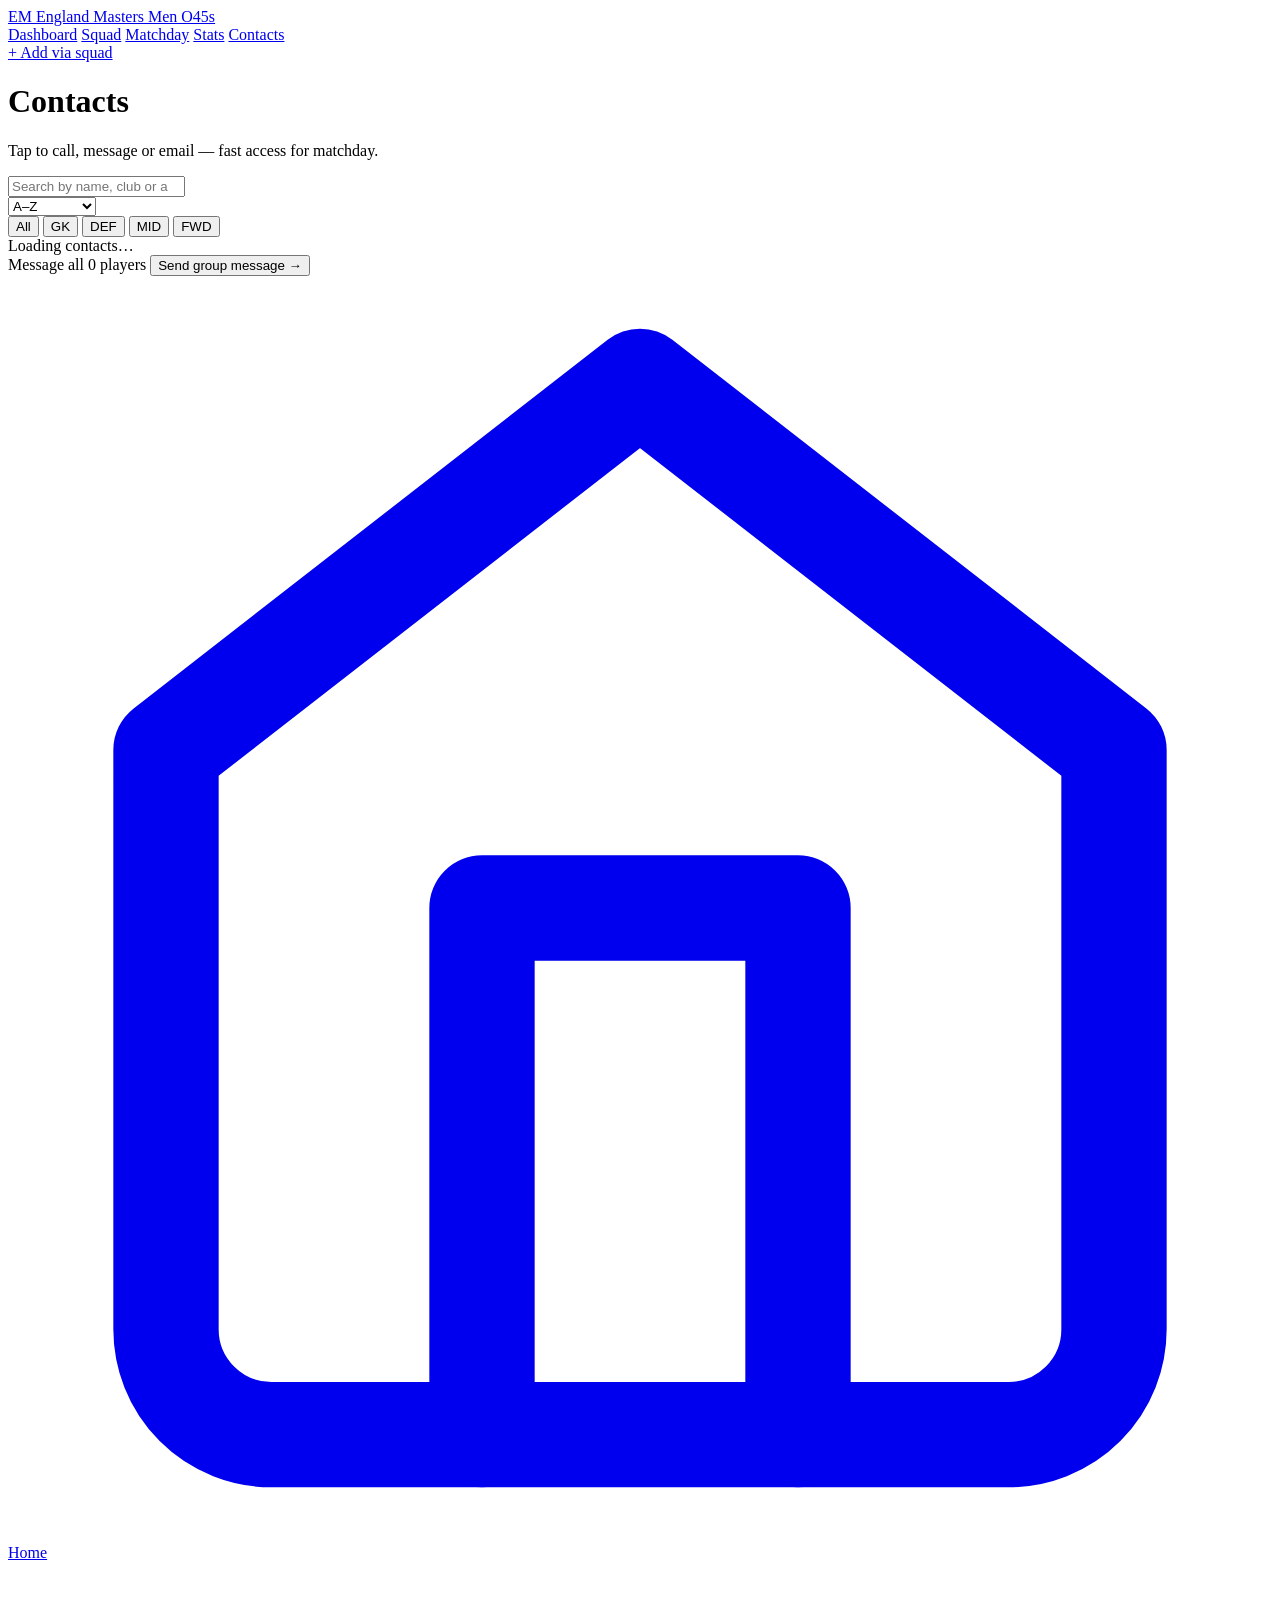
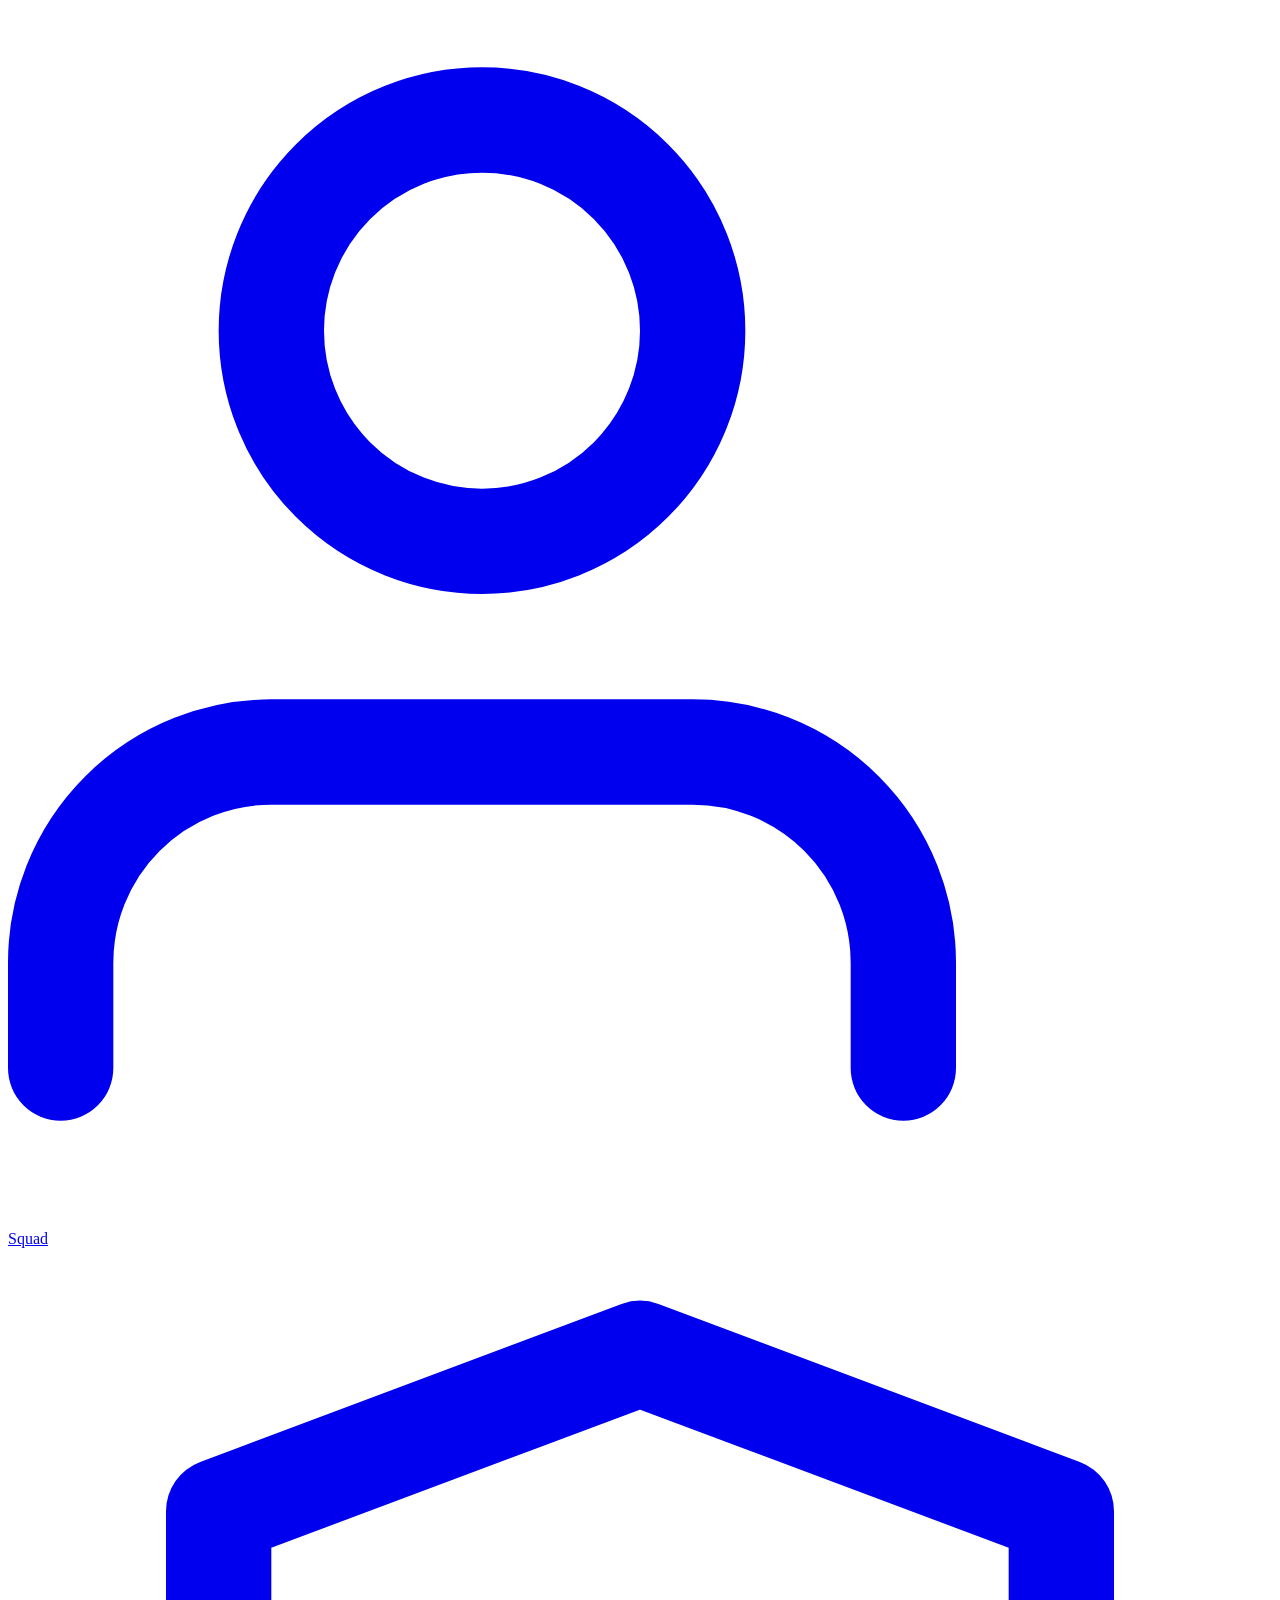
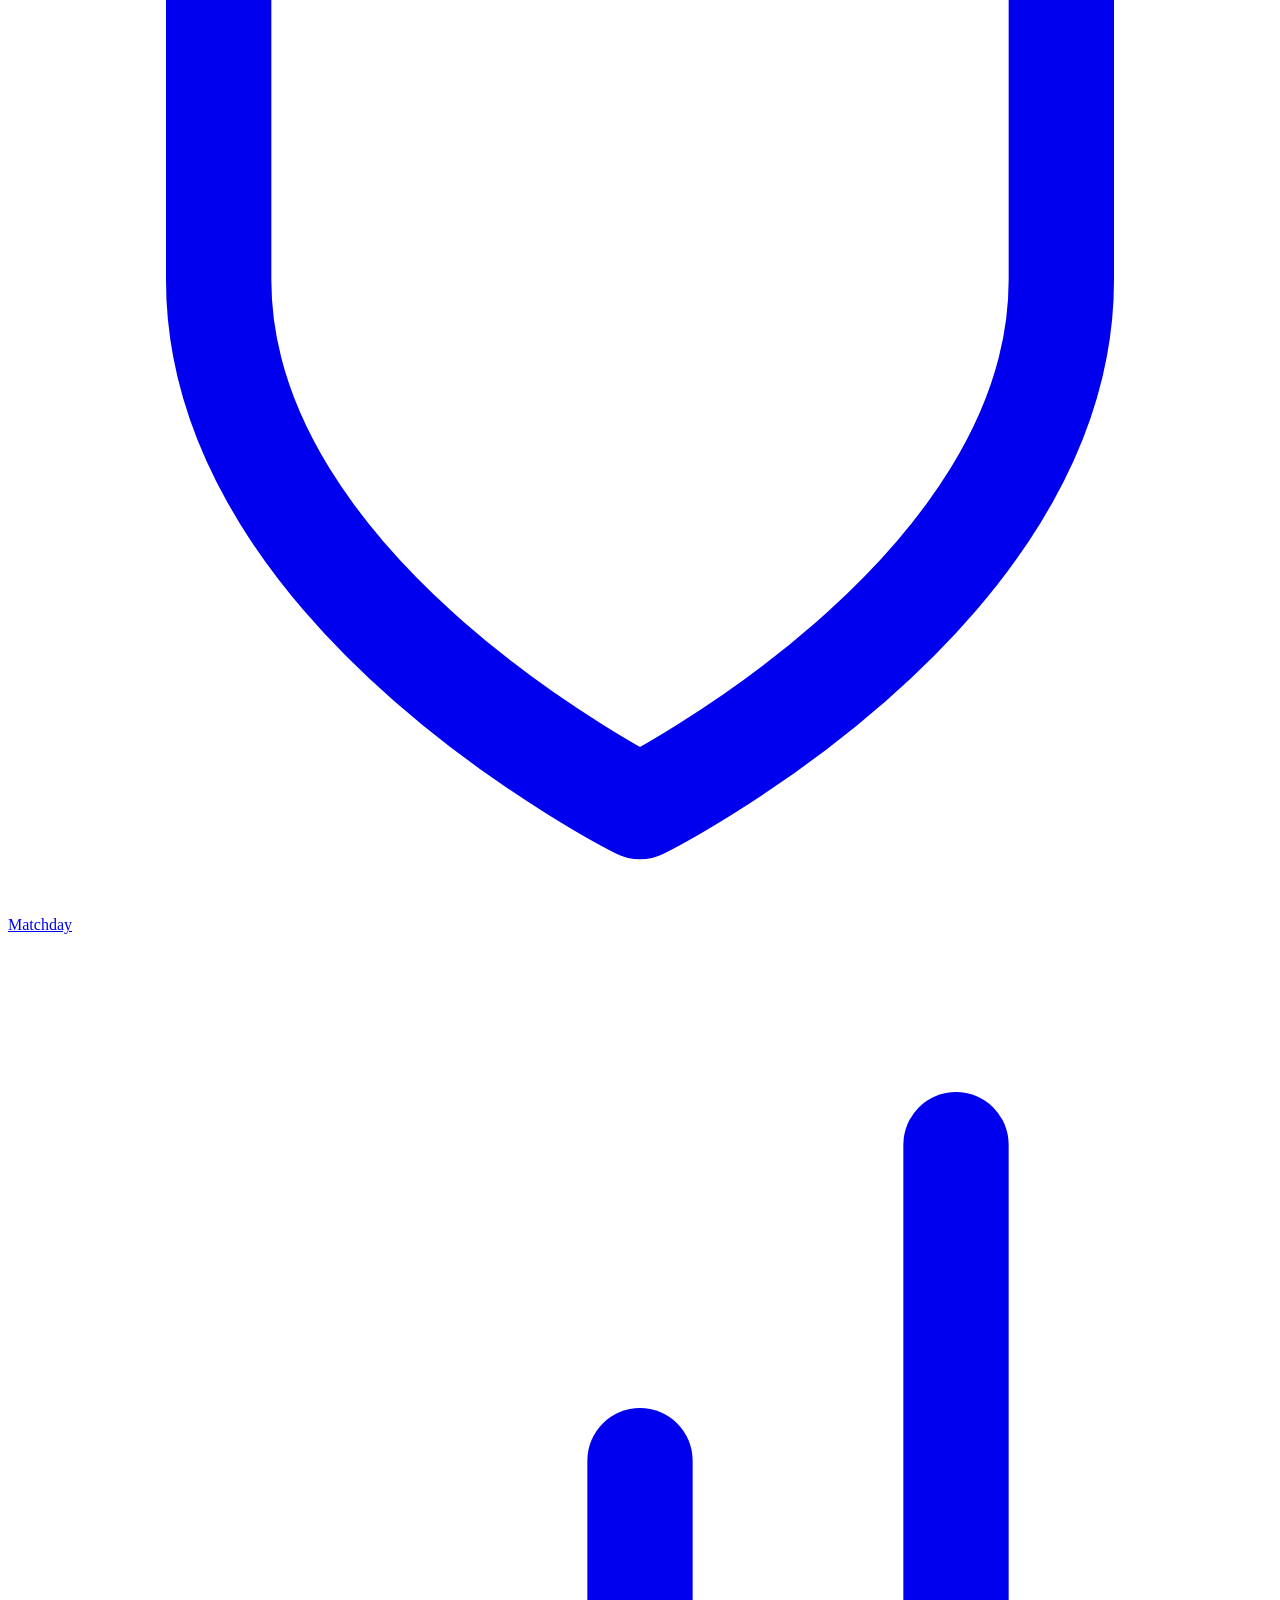
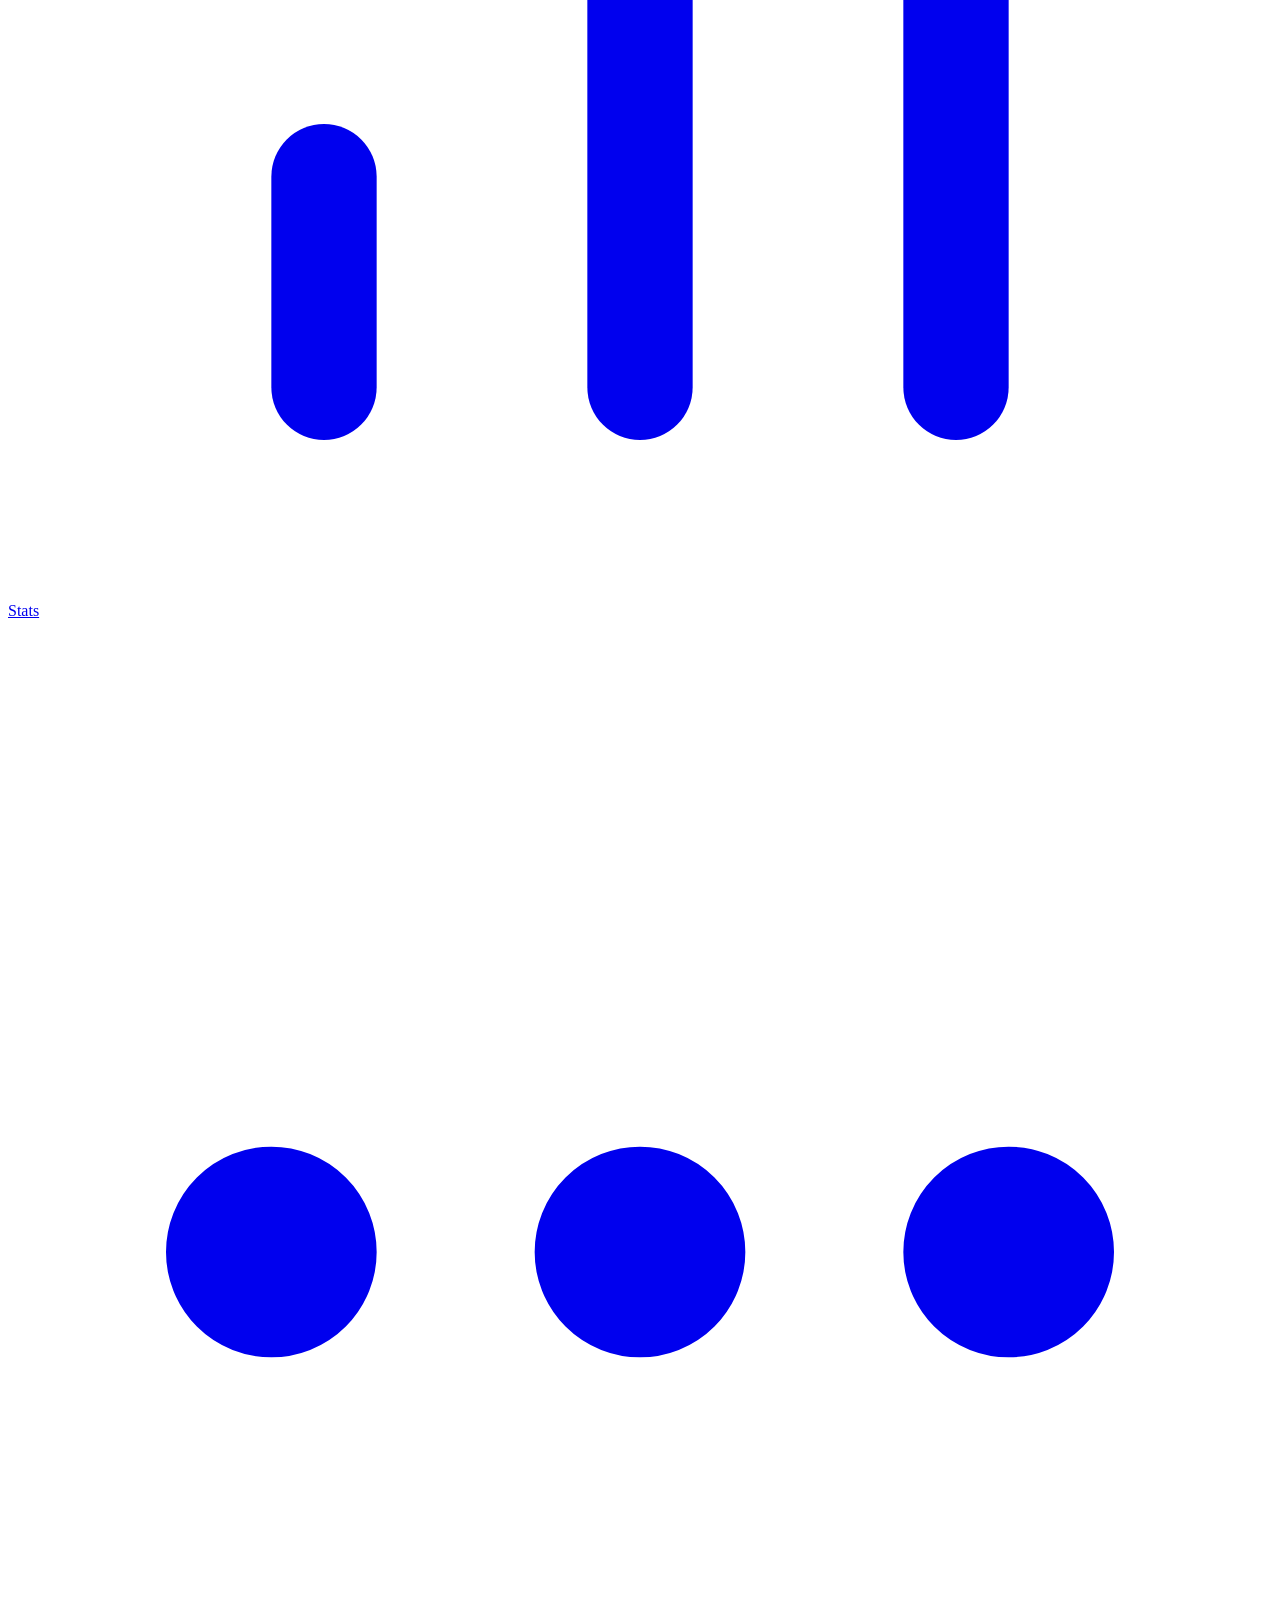
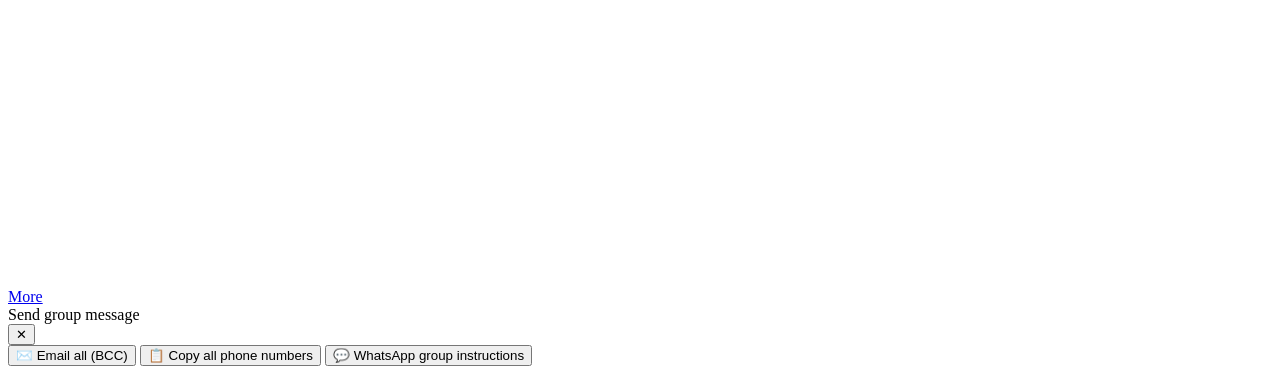
==== contacts.html @ 0eb648f7 "Create contacts.html" ====
<!DOCTYPE html>
<html lang="en">
<head>
<meta charset="UTF-8">
<meta name="viewport" content="width=device-width, initial-scale=1.0">
<meta name="description" content="Player contact directory">
<title>Contacts · England Masters</title>
<link rel="stylesheet" href="styles.css">
<link rel="stylesheet" href="contacts.css">
<script src="supabase-client.js"></script>
<script src="auth.js"></script>
</head>
<body>

<nav class="nav-top" aria-label="Main navigation">
  <a class="nav-brand" href="dashboard.html">
    <span class="nav-badge">EM</span>
    <span class="nav-text">
      <span class="nav-name">England Masters</span>
      <span class="nav-sub">Men O45s</span>
    </span>
  </a>
  <div class="nav-links">
    <a class="nav-link" href="dashboard.html">Dashboard</a>
    <a class="nav-link" href="dashboard.html">Squad</a>
    <a class="nav-link" href="matchday.html">Matchday</a>
    <a class="nav-link" href="stats.html">Stats</a>
    <a class="nav-link active" href="contacts.html">Contacts</a>
  </div>
  <div class="nav-actions">
    <a class="btn btn-primary btn-sm" href="dashboard.html">+ Add via squad</a>
  </div>
</nav>

<main class="page">
  <header class="page-header">
    <h1>Contacts</h1>
    <p class="text-secondary">Tap to call, message or email — fast access for matchday.</p>
  </header>

  <div class="contacts-toolbar">
    <input type="search" id="contactsSearch" placeholder="Search by name, club or area...">
    <div class="toolbar-row">
      <select id="sortBy" aria-label="Sort by">
        <option value="name">A–Z</option>
        <option value="area">By area</option>
        <option value="pos">By position</option>
        <option value="status">By status</option>
      </select>
      <div class="filter-row" id="posFilters">
        <button class="filter-pill active" data-pos="all" type="button">All</button>
        <button class="filter-pill" data-pos="GK"  type="button">GK</button>
        <button class="filter-pill" data-pos="DEF" type="button">DEF</button>
        <button class="filter-pill" data-pos="MID" type="button">MID</button>
        <button class="filter-pill" data-pos="FWD" type="button">FWD</button>
      </div>
    </div>
  </div>

  <div class="contacts-grid" id="contactsGrid">
    <div class="player-list-empty" style="grid-column:1/-1;background:white;border-radius:12px;border:0.5px solid var(--border);">Loading contacts…</div>
  </div>
</main>

<div class="message-bar">
  <div class="message-bar-inner">
    <span class="message-bar-text" id="messageBarText">Message all 0 players</span>
    <button class="btn btn-primary" type="button" id="messageAllBtn">Send group message →</button>
  </div>
</div>

<nav class="nav-tabs" aria-label="Mobile navigation">
  <a class="tab-item" href="dashboard.html"><svg viewBox="0 0 24 24" fill="none" stroke="currentColor" stroke-width="2" stroke-linecap="round" stroke-linejoin="round"><path d="M3 9l9-7 9 7v11a2 2 0 0 1-2 2H5a2 2 0 0 1-2-2z"/><polyline points="9 22 9 12 15 12 15 22"/></svg>Home</a>
  <a class="tab-item" href="dashboard.html"><svg viewBox="0 0 24 24" fill="none" stroke="currentColor" stroke-width="2" stroke-linecap="round" stroke-linejoin="round"><path d="M17 21v-2a4 4 0 0 0-4-4H5a4 4 0 0 0-4 4v2"/><circle cx="9" cy="7" r="4"/></svg>Squad</a>
  <a class="tab-item" href="matchday.html"><svg viewBox="0 0 24 24" fill="none" stroke="currentColor" stroke-width="2" stroke-linecap="round" stroke-linejoin="round"><path d="M12 22s8-4 8-10V5l-8-3-8 3v7c0 6 8 10 8 10z"/></svg>Matchday</a>
  <a class="tab-item" href="stats.html"><svg viewBox="0 0 24 24" fill="none" stroke="currentColor" stroke-width="2" stroke-linecap="round" stroke-linejoin="round"><line x1="12" y1="20" x2="12" y2="10"/><line x1="18" y1="20" x2="18" y2="4"/><line x1="6" y1="20" x2="6" y2="16"/></svg>Stats</a>
  <a class="tab-item active" href="contacts.html"><svg viewBox="0 0 24 24" fill="none" stroke="currentColor" stroke-width="2" stroke-linecap="round" stroke-linejoin="round"><circle cx="12" cy="12" r="1"/><circle cx="5" cy="12" r="1"/><circle cx="19" cy="12" r="1"/></svg>More</a>
</nav>

<div class="modal-overlay hidden" id="messageModal" role="dialog" aria-modal="true">
  <div class="modal">
    <div class="modal-header">
      <div class="modal-title">Send group message</div>
      <button class="btn btn-ghost btn-icon" type="button" id="closeMsgModal">✕</button>
    </div>
    <div class="modal-body stack">
      <button class="btn btn-full" type="button" id="msgEmail">✉️  Email all (BCC)</button>
      <button class="btn btn-full" type="button" id="msgCopy">📋  Copy all phone numbers</button>
      <button class="btn btn-full" type="button" id="msgWA">💬  WhatsApp group instructions</button>
      <div class="text-small text-secondary" id="msgInstructions" style="display:none;padding-top:8px;border-top:0.5px solid var(--border);">
        To create a WhatsApp group: open WhatsApp → New chat → New group → add each player from your contacts.
      </div>
    </div>
  </div>
</div>

<script>
let contacts = [];
let searchQuery = '';
let sortBy = 'name';
let posFilter = 'all';

const posClass = { GK:'avatar-gk', DEF:'avatar-def', MID:'avatar-mid', FWD:'avatar-fwd' };
const statusBadge = {
  main:'<span class="badge badge-main">Main</span>',
  ntr:'<span class="badge badge-ntr">NTR</span>',
  som:'<span class="badge badge-som">SOM</span>',
  'som-ntr':'<span class="badge badge-som-ntr">SOM NTR</span>'
};

async function loadContacts() {
  const ctx = await window.auth.requireAuth(); if (!ctx) return;
  if (ctx.demo) return;
  const supa = await window.sb();
  const { data, error } = await supa.from('players').select('*').eq('org_id', ctx.orgId).order('name');
  if (error) { console.error(error); return; }
  contacts = data || [];
  render();
}

function initials(name) { return (name||'').split(/\s+/).map(s => s[0]).slice(0,2).join('').toUpperCase(); }

function getFiltered() {
  const q = searchQuery.toLowerCase().trim();
  let arr = contacts.filter(c => {
    const matches = !q || (c.name||'').toLowerCase().includes(q) || (c.club||'').toLowerCase().includes(q) || (c.area||'').toLowerCase().includes(q);
    const matchPos = posFilter === 'all' || c.position === posFilter;
    return matches && matchPos;
  });
  if (sortBy === 'name')   arr.sort((a,b) => (a.name||'').localeCompare(b.name||''));
  if (sortBy === 'area')   arr.sort((a,b) => (a.area||'').localeCompare(b.area||''));
  if (sortBy === 'pos')    arr.sort((a,b) => ['GK','DEF','MID','FWD'].indexOf(a.position) - ['GK','DEF','MID','FWD'].indexOf(b.position));
  if (sortBy === 'status') arr.sort((a,b) => (a.status||'').localeCompare(b.status||''));
  return arr;
}

function render() {
  const arr = getFiltered();
  const grid = document.getElementById('contactsGrid');
  document.getElementById('messageBarText').textContent = `Message all ${arr.length} player${arr.length === 1 ? '' : 's'}`;
  if (contacts.length === 0) {
    grid.innerHTML = '<div class="player-list-empty" style="grid-column:1/-1;background:white;border-radius:12px;border:0.5px solid var(--border);">No contacts yet. Add players from the dashboard.</div>';
    return;
  }
  if (arr.length === 0) {
    grid.innerHTML = '<div class="player-list-empty" style="grid-column:1/-1;background:white;border-radius:12px;border:0.5px solid var(--border);">No contacts match your search.</div>';
    return;
  }
  grid.innerHTML = arr.map(c => {
    const init = c.initials || initials(c.name);
    const phone = c.phone || '';
    const email = c.email || '';
    return `
    <article class="contact-card" data-id="${c.id}">
      <header class="contact-head">
        <span class="avatar avatar-lg ${posClass[c.position]||'avatar-default'}">${init}</span>
        <div class="contact-head-info">
          <div class="contact-name">${c.name} ${c.shirt_number?'<span class="shirt-pill">#'+c.shirt_number+'</span>':''} ${statusBadge[c.status]||''}</div>
          <div class="contact-sub">${[c.club,c.area,c.position].filter(Boolean).join(' · ')}</div>
        </div>
      </header>
      <div class="contact-body">
        <a class="contact-action" href="${phone?'tel:'+phone:'#'}">
          <span class="contact-icon">📞</span>
          <span class="contact-action-label">Call</span>
          <span class="contact-action-meta">${phone||'No number'}</span>
        </a>
        <a class="contact-action" href="${phone?'https://wa.me/'+phone.replace(/[^0-9]/g,''):'#'}" target="_blank" rel="noopener">
          <span class="contact-icon">💬</span>
          <span class="contact-action-label">WhatsApp</span>
        </a>
        <a class="contact-action" href="${email?'mailto:'+email:'#'}">
          <span class="contact-icon">✉️</span>
          <span class="contact-action-label">Email</span>
          <span class="contact-action-meta">${email||'No email'}</span>
        </a>
        <button class="contact-action" data-toggle-emergency type="button">
          <span class="contact-icon">⚠️</span>
          <span class="contact-action-label">Emergency contact</span>
          <span class="contact-action-meta" data-emergency-toggle-text>Show</span>
        </button>
        <div class="emergency-reveal" style="display:none;">
          <strong>Emergency contact</strong>${c.emergency_contact || '—'}
        </div>
      </div>
      <div class="contact-footer">
        <a href="player.html?id=${c.id}">View full profile →</a>
      </div>
    </article>
  `}).join('');
}

document.getElementById('contactsSearch').addEventListener('input', e => { searchQuery = e.target.value; render(); });
document.getElementById('sortBy').addEventListener('change', e => { sortBy = e.target.value; render(); });
document.getElementById('posFilters').addEventListener('click', e => {
  const b = e.target.closest('.filter-pill'); if (!b) return;
  document.querySelectorAll('#posFilters .filter-pill').forEach(p => p.classList.remove('active'));
  b.classList.add('active'); posFilter = b.dataset.pos; render();
});
document.getElementById('contactsGrid').addEventListener('click', e => {
  const btn = e.target.closest('[data-toggle-emergency]'); if (!btn) return;
  const card = btn.closest('.contact-card');
  const reveal = card.querySelector('.emergency-reveal');
  const meta = btn.querySelector('[data-emergency-toggle-text]');
  const isHidden = reveal.style.display === 'none';
  reveal.style.display = isHidden ? 'block' : 'none';
  meta.textContent = isHidden ? 'Hide' : 'Show';
});

const msgModal = document.getElementById('messageModal');
document.getElementById('messageAllBtn').addEventListener('click', () => msgModal.classList.remove('hidden'));
document.getElementById('closeMsgModal').addEventListener('click', () => msgModal.classList.add('hidden'));
msgModal.addEventListener('click', e => { if (e.target === msgModal) msgModal.classList.add('hidden'); });

document.getElementById('msgEmail').addEventListener('click', () => {
  const emails = getFiltered().map(c => c.email).filter(Boolean).join(',');
  window.location.href = `mailto:?bcc=${emails}&subject=England%20Masters%20Squad%20Update`;
});
document.getElementById('msgCopy').addEventListener('click', async () => {
  const numbers = getFiltered().map(c => c.phone).filter(Boolean).join(', ');
  try { await navigator.clipboard.writeText(numbers); alert('Numbers copied.'); }
  catch { prompt('Copy these:', numbers); }
});
document.getElementById('msgWA').addEventListener('click', () => {
  document.getElementById('msgInstructions').style.display = 'block';
});

loadContacts();
</script>

</body>
</html>
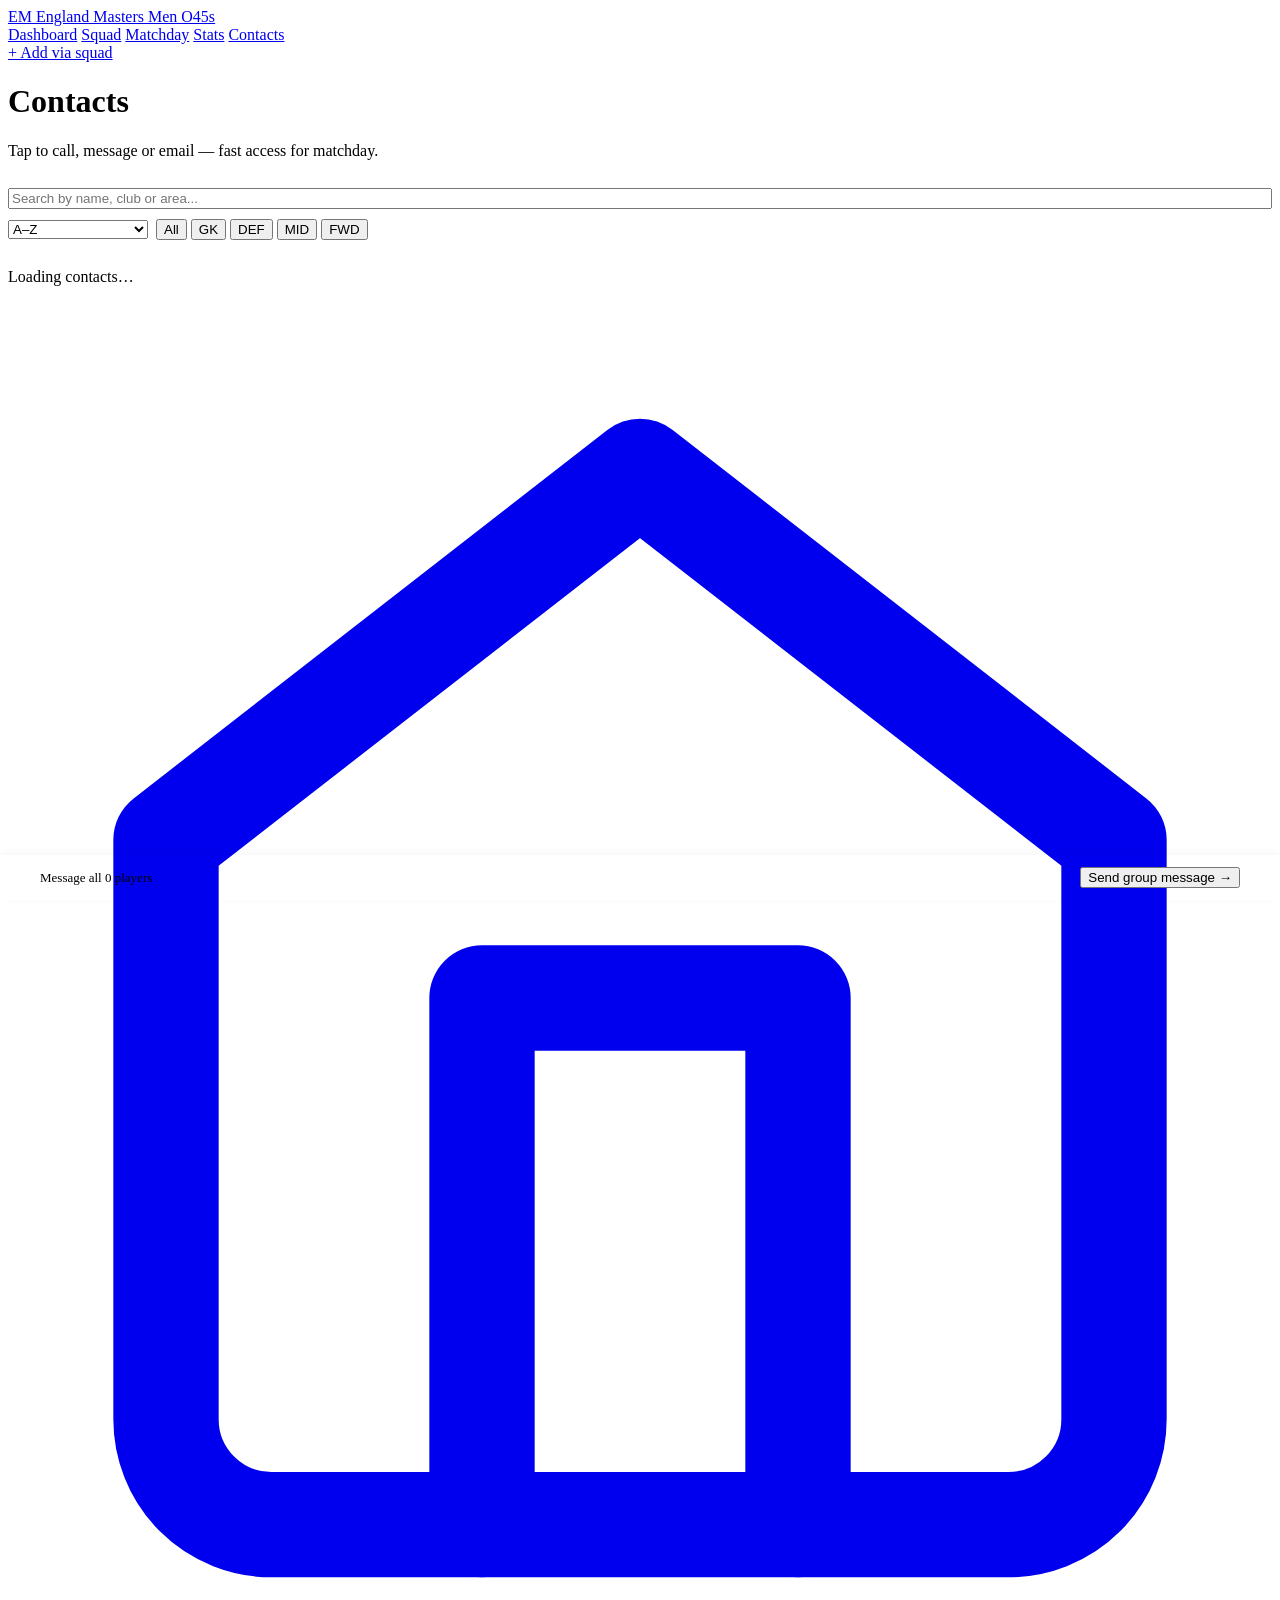
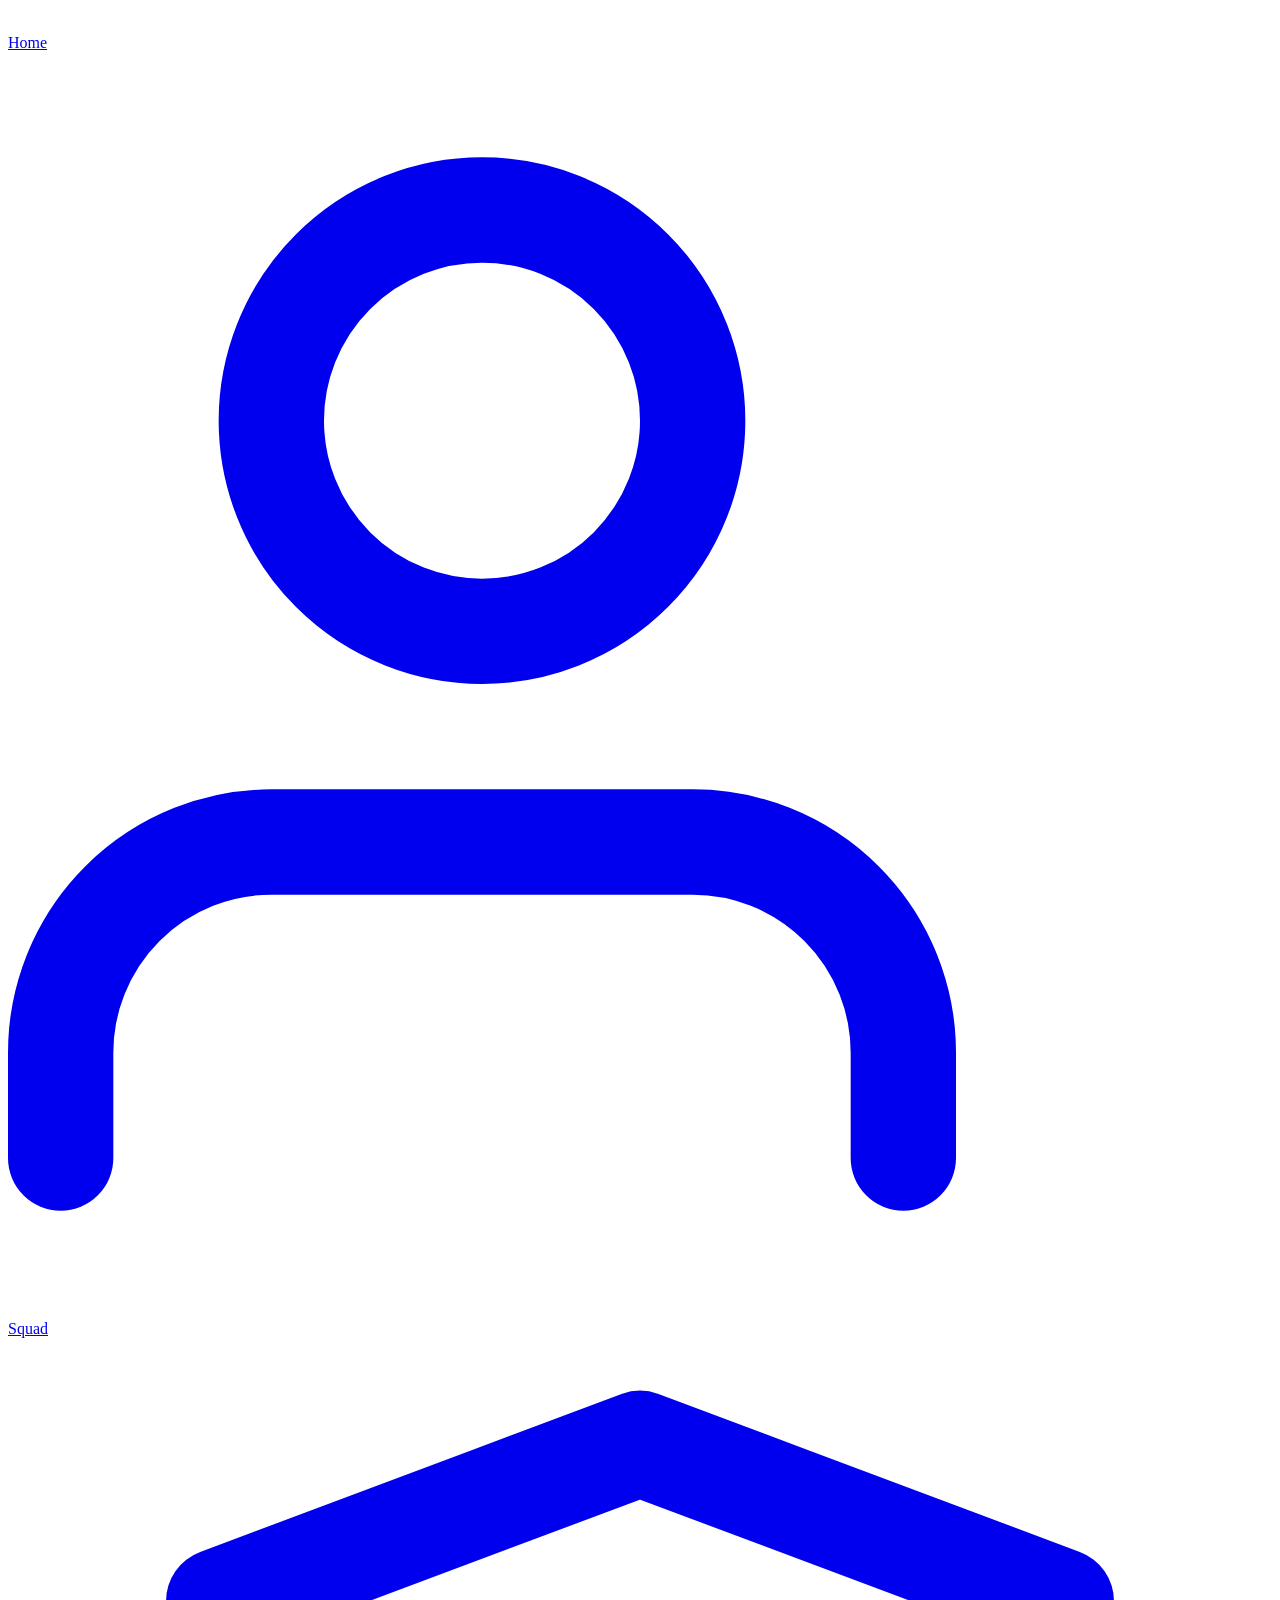
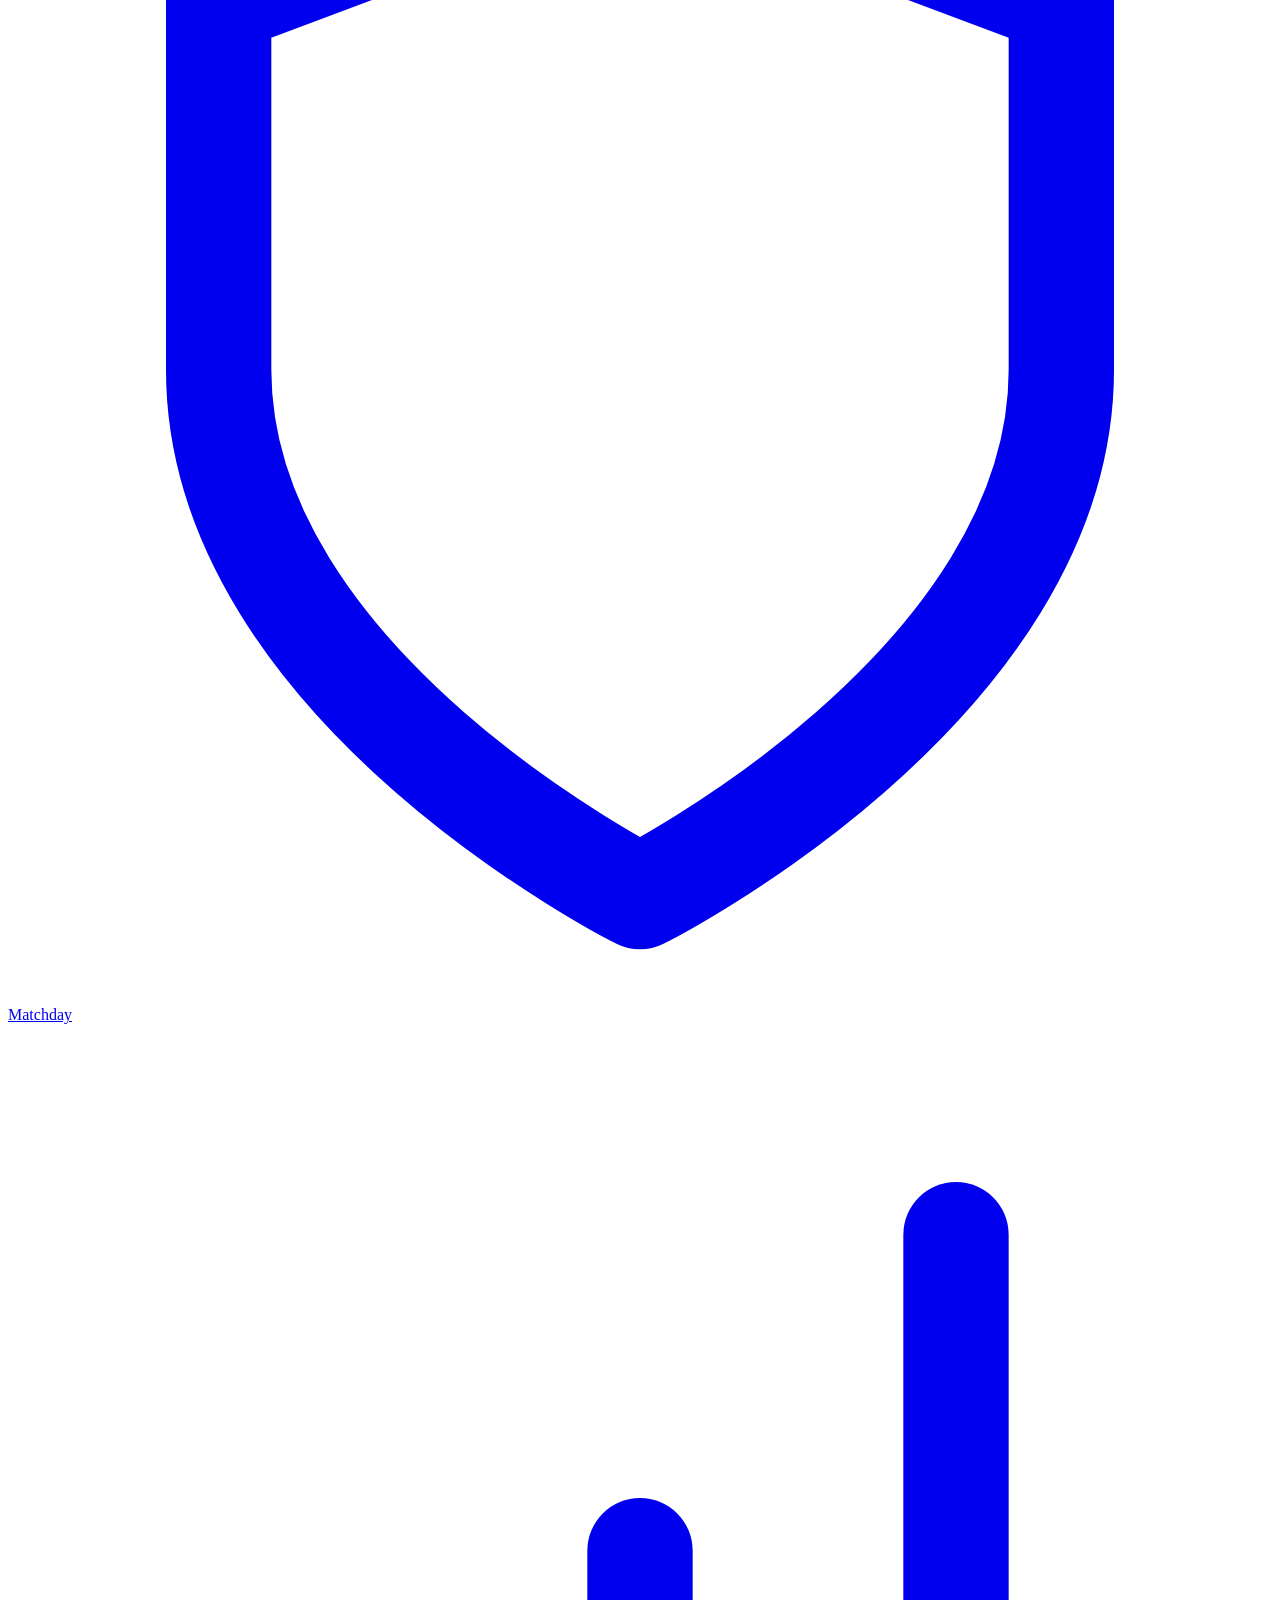
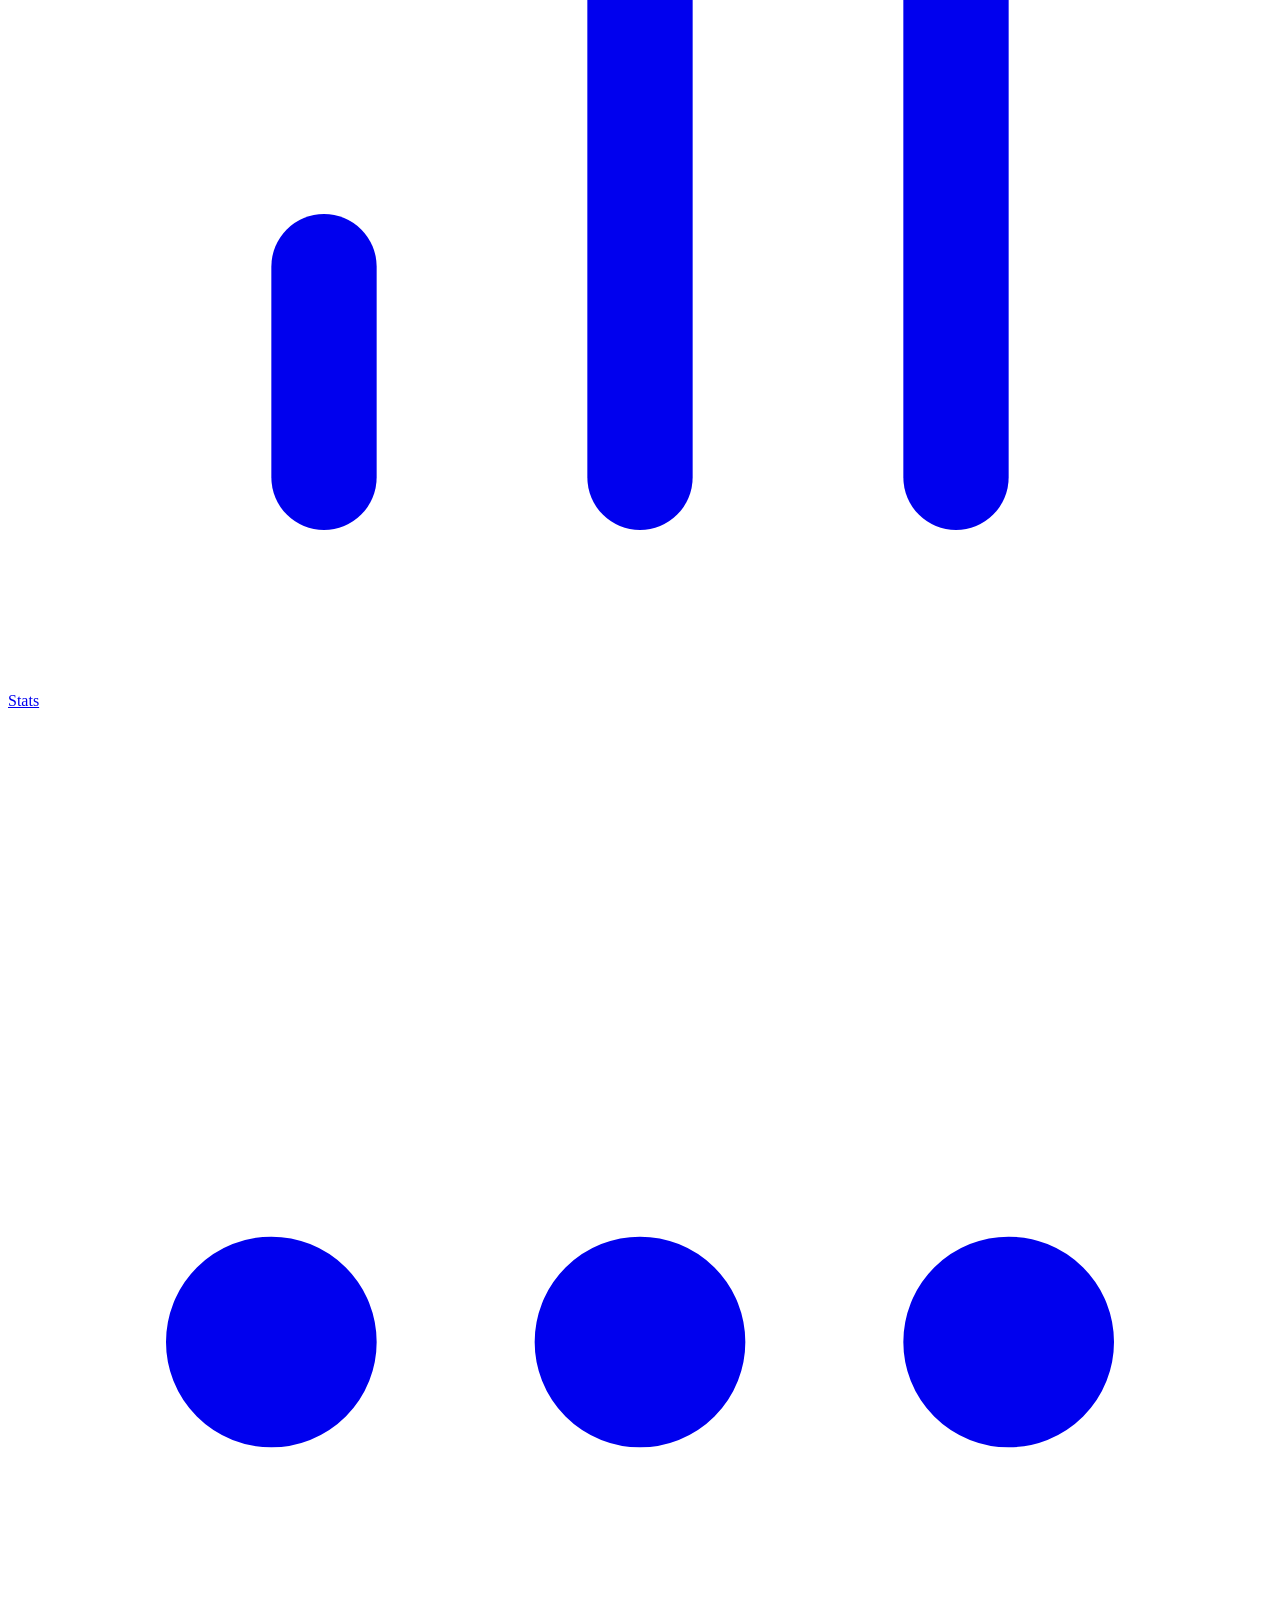
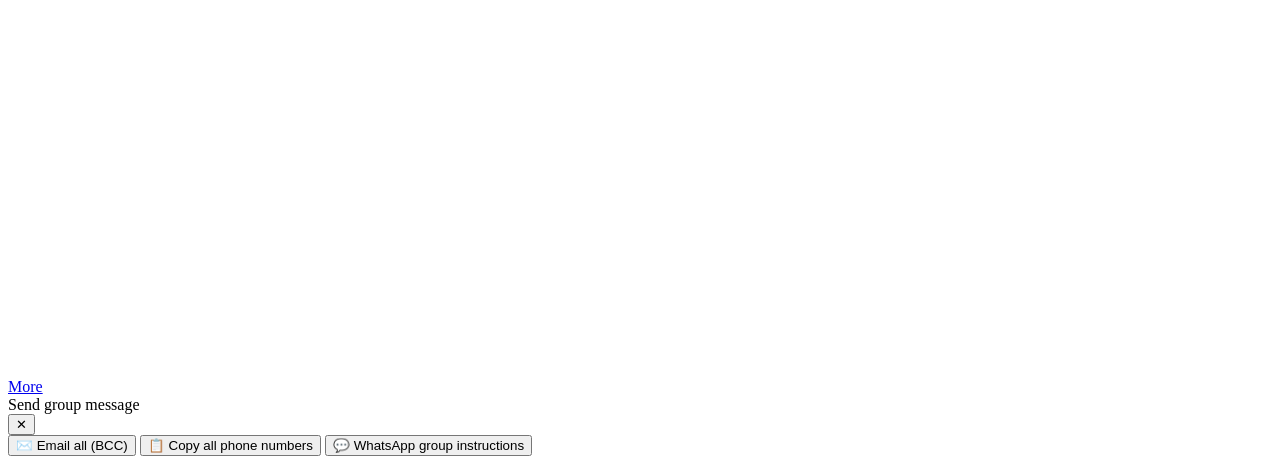
==== commit d009a486: "Update contacts.html" ====
--- a/contacts.html
+++ b/contacts.html
@@ -1,4 +1,4 @@
-<!DOCTYPE html>
+<!DOCTYPE html> 
 <html lang="en">
 <head>
 <meta charset="UTF-8">
--- a/contacts.css
+++ b/contacts.css
@@ -0,0 +1,155 @@
+/* ============================================================
+   contacts.css — player contact directory 
+   ============================================================ */
+
+.contacts-toolbar {
+  position: sticky;
+  top: var(--nav-height);
+  background: var(--surface);
+  z-index: 10;
+  padding: 12px 0;
+  margin-bottom: 16px;
+  display: flex;
+  flex-direction: column;
+  gap: 10px;
+}
+.contacts-toolbar input[type="search"] {
+  width: 100%;
+}
+.contacts-toolbar .toolbar-row {
+  display: flex;
+  gap: 8px;
+  align-items: center;
+  flex-wrap: wrap;
+}
+.contacts-toolbar select {
+  width: auto;
+  min-width: 140px;
+}
+
+.contacts-grid {
+  display: grid;
+  grid-template-columns: repeat(auto-fill, minmax(320px, 1fr));
+  gap: 12px;
+  padding-bottom: 80px;
+}
+@media (max-width: 600px) {
+  .contacts-grid { grid-template-columns: 1fr; }
+}
+
+.contact-card {
+  background: var(--white);
+  border-radius: var(--radius-lg);
+  border: 0.5px solid var(--border);
+  box-shadow: var(--shadow-card);
+  overflow: hidden;
+  display: flex;
+  flex-direction: column;
+}
+.contact-head {
+  display: flex;
+  align-items: center;
+  gap: 12px;
+  padding: 14px 16px;
+  border-bottom: 0.5px solid var(--border);
+}
+.contact-head-info { flex: 1; min-width: 0; }
+.contact-name {
+  font-size: 14px;
+  font-weight: 500;
+  display: flex;
+  align-items: center;
+  gap: 8px;
+  flex-wrap: wrap;
+}
+.contact-name .shirt-pill {
+  font-size: 11px;
+  padding: 1px 8px;
+}
+.contact-sub {
+  font-size: 11px;
+  color: var(--text-secondary);
+  margin-top: 2px;
+}
+
+.contact-body { padding: 4px 0; flex: 1; }
+.contact-action {
+  display: flex;
+  align-items: center;
+  gap: 12px;
+  padding: 12px 16px;
+  border-bottom: 0.5px solid var(--border);
+  font-size: 14px;
+  color: var(--text-primary);
+  text-decoration: none;
+  min-height: 48px;
+  background: var(--white);
+  width: 100%;
+  border: none;
+  border-bottom: 0.5px solid var(--border);
+  cursor: pointer;
+  text-align: left;
+  transition: background 0.1s;
+}
+.contact-action:last-of-type { border-bottom: none; }
+.contact-action:hover { background: var(--surface); }
+.contact-icon {
+  width: 24px;
+  height: 24px;
+  display: inline-flex;
+  align-items: center;
+  justify-content: center;
+  flex-shrink: 0;
+  color: var(--blue);
+}
+.contact-action-label { flex: 1; }
+.contact-action-meta { font-size: 11px; color: var(--text-secondary); }
+
+.emergency-reveal {
+  background: var(--amber-light);
+  padding: 12px 16px;
+  font-size: 13px;
+  color: var(--amber-dark);
+  border-bottom: 0.5px solid var(--border);
+}
+.emergency-reveal strong { display: block; margin-bottom: 2px; }
+
+.contact-footer {
+  padding: 10px 16px;
+  border-top: 0.5px solid var(--border);
+  background: var(--surface);
+  text-align: center;
+}
+.contact-footer a {
+  font-size: 12px;
+  color: var(--blue);
+  text-decoration: none;
+  font-weight: 500;
+}
+
+.message-bar {
+  position: fixed;
+  bottom: 0;
+  left: 0;
+  right: 0;
+  background: var(--white);
+  border-top: 0.5px solid var(--border);
+  padding: 12px 16px;
+  z-index: 90;
+  box-shadow: 0 -2px 8px rgba(0,0,0,0.04);
+}
+@media (max-width: 767px) {
+  .message-bar { bottom: var(--tab-height); }
+}
+.message-bar-inner {
+  max-width: 1200px;
+  margin: 0 auto;
+  display: flex;
+  align-items: center;
+  justify-content: space-between;
+  gap: 12px;
+}
+.message-bar-text {
+  font-size: 13px;
+  color: var(--text-secondary);
+}
